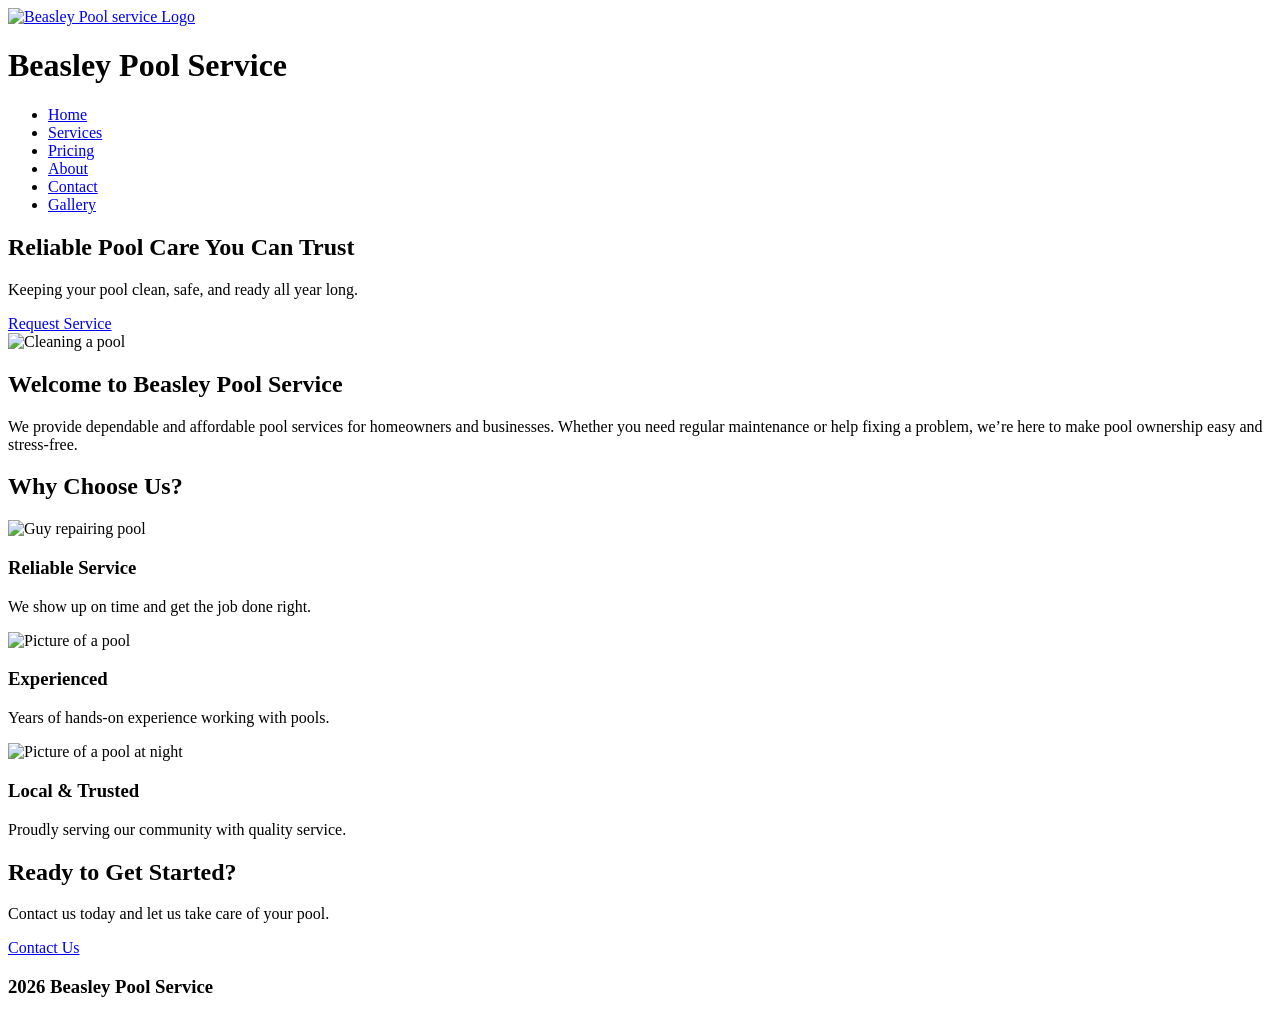
==== index.htm @ a2a042e2 "Add files via upload" ====
<!doctype html>
<html lang="en">
	<head>
		<meta charset="UTF-8">
		<meta name="viewport" content="width=device-width, intial-scale=1.0">
		<title>Beasley Pool Service</title>
		<link rel ="stylesheet" href="style.css">
	</head>
	<body>
		<header class="header">
			<div class="logo-container">
				<a href="index.htm">
					<img src="img/logo.png" alt="Beasley Pool service Logo" class="logo">
				</a>
				<h1>Beasley Pool Service</h1>
			</div>
			<nav>
				<ul>
					<li><a href="index.htm">Home</a></li>
					<li><a href="services.htm">Services</a></li>
					<li><a href="Pricing.htm">Pricing</a></li>
					<li><a href="about.htm">About</a></li>
					<li><a href="contact.htm">Contact</a></li>
					<li><a href="gallery.htm">Gallery</a></li>
				</ul>
			</nav>
		</header>
		<main>
			<section class="banner">
				<h2>Reliable Pool Care You Can Trust</h2>
				<p>Keeping your pool clean, safe, and ready all year long. </p>
				<a href="contact.htm" class="btn">Request Service</a>
			</section>
			<section class="welcome">
				<img src=" img/clean.png" alt=" Cleaning a pool">
				<h2>Welcome to Beasley Pool Service</h2>
				<p>We provide dependable and affordable pool services for homeowners and businesses.
    				Whether you need regular maintenance or help fixing a problem, we’re here to make
				pool ownership easy and stress-free.</p>
			</section>
			<section class="why">
				<h2>Why Choose Us?</h2>
				<div class="features">
					<div>
						<img src="img/repair.png" alt="Guy repairing pool">
						<h3>Reliable Service</h3>
						<p>We show up on time and get the job done right.</p>
					</div>
					<div>
						<img src=" img/pools.png" alt=" Picture of a pool">
						<h3>Experienced</h3>
						<p>Years of hands-on experience working with pools.</p>
					</div>
					<div>
						<img src=" img/nightpool.png" alt=" Picture of a pool at night">
						<h3>Local & Trusted</h3>
						<p>Proudly serving our community with quality service.</p>
					</div>
				</div>
			</section>
			<section class="cta">
				<h2>Ready to Get Started?</h2>
   				<p>Contact us today and let us take care of your pool.</p>
				<a href="contact.htm" class="btn">Contact Us</a>
			</section>
		</main>
	<footer>
		<h3>2026 Beasley Pool Service</h3>
	</footer>
	</body>
</html>
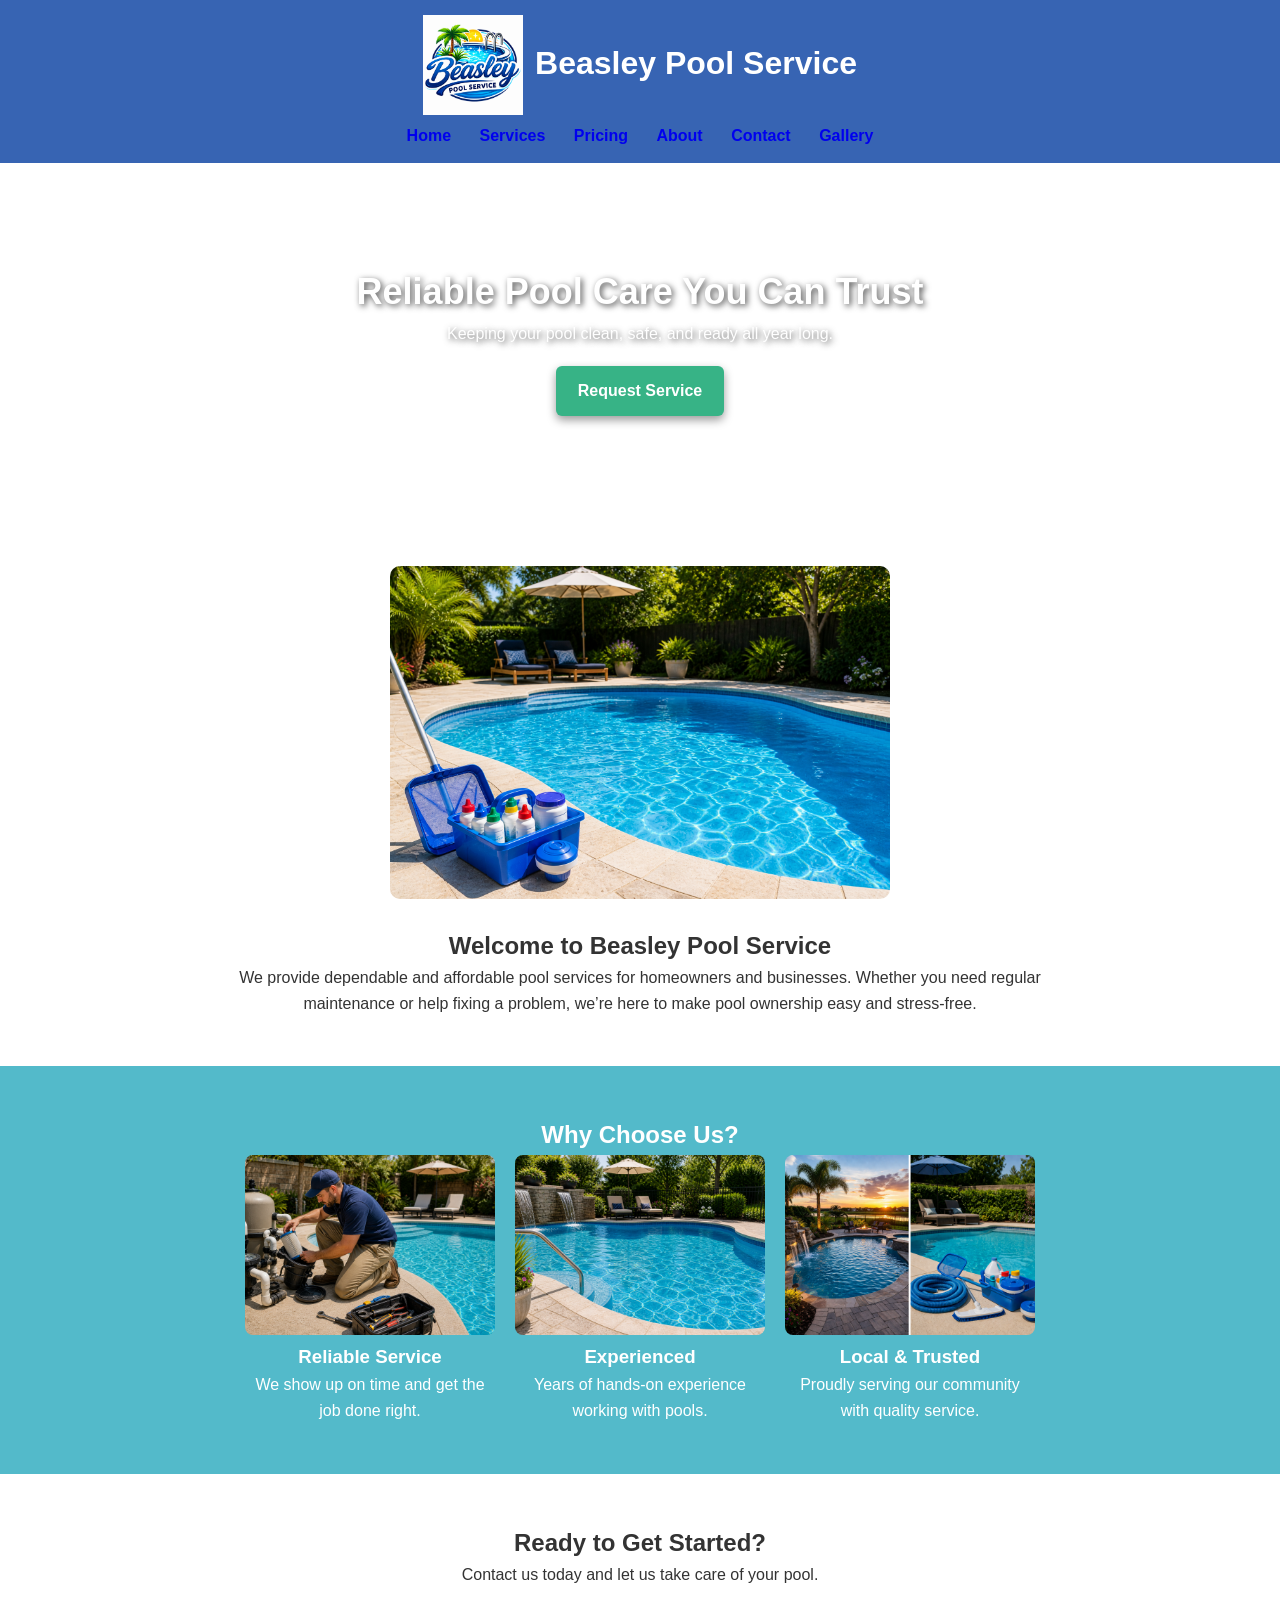
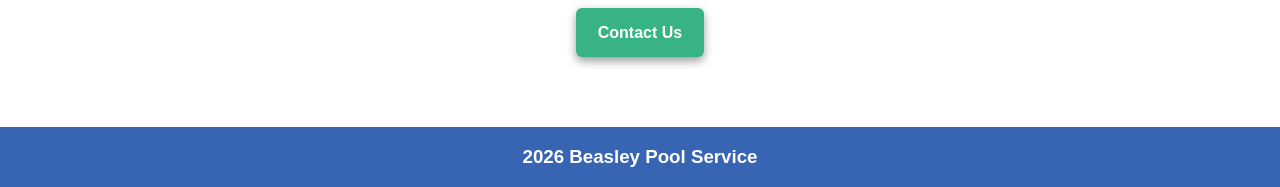
==== commit dc22f223: "Add files via upload" ====
--- a/index.htm
+++ b/index.htm
@@ -10,7 +10,7 @@
 		<header class="header">
 			<div class="logo-container">
 				<a href="index.htm">
-					<img src="img/logo.png" alt="Beasley Pool service Logo" class="logo">
+					<img src="logo.png" alt="Beasley Pool service Logo" class="logo">
 				</a>
 				<h1>Beasley Pool Service</h1>
 			</div>
@@ -32,7 +32,7 @@
 				<a href="contact.htm" class="btn">Request Service</a>
 			</section>
 			<section class="welcome">
-				<img src=" img/clean.png" alt=" Cleaning a pool">
+				<img src="clean.png" alt=" Cleaning a pool">
 				<h2>Welcome to Beasley Pool Service</h2>
 				<p>We provide dependable and affordable pool services for homeowners and businesses.
     				Whether you need regular maintenance or help fixing a problem, we’re here to make
@@ -42,17 +42,17 @@
 				<h2>Why Choose Us?</h2>
 				<div class="features">
 					<div>
-						<img src="img/repair.png" alt="Guy repairing pool">
+						<img src="repair.png" alt="Guy repairing pool">
 						<h3>Reliable Service</h3>
 						<p>We show up on time and get the job done right.</p>
 					</div>
 					<div>
-						<img src=" img/pools.png" alt=" Picture of a pool">
+						<img src="pools.png" alt=" Picture of a pool">
 						<h3>Experienced</h3>
 						<p>Years of hands-on experience working with pools.</p>
 					</div>
 					<div>
-						<img src=" img/nightpool.png" alt=" Picture of a pool at night">
+						<img src="nightpool.png" alt=" Picture of a pool at night">
 						<h3>Local & Trusted</h3>
 						<p>Proudly serving our community with quality service.</p>
 					</div>
--- a/style.css
+++ b/style.css
@@ -0,0 +1,315 @@
+/*
+Green: #37b386
+Blue: #3764b3
+sky blue : #53baca
+Dark Teal: #4e919c
+Blue green:#37b3a5
+Dark gray: #333333
+light gray: #cccccc
+*/
+* {
+	margin:0;
+	padding:0;
+	box-sizing: border-box;
+}
+body {
+	font-family: 'Arial', sans-serif;
+	color: #333;
+	line-height: 1.6;
+}
+.header {
+	background: #3764b3;
+	color: #ffffff;
+	padding: 15px;
+	text-align: center;
+}
+.logo-container {
+	display: flex;
+	align-items: center;
+	justify-content: center;
+	gap: 12px;
+}
+.logo {
+	width: 100px;
+	height: auto;
+}
+header h1 {
+	margin-bottom: 10px;
+}
+nav ul {
+	list-style: none;
+}
+nav ul li {
+	display: inline;
+	margin: 0 12px;
+}
+nav ul li a {
+	text-decoration: none;
+	font-weight: bold;
+}
+nav ul li a:hover {
+	text-decoration: underline;
+	color:white;
+}
+.banner {
+	background: url("img/pool.png") center/cover no-repeat;
+	color: white;
+	text-align: center;
+	padding: 100px 20px;
+	position: relative;
+}
+.banner h2,.hero p, .hero.btn {
+	position: relative;
+}
+.banner h2 {
+	font-size: 36px;
+	font-weight: bold;
+	text-shadow: 2px 2px 6px rgba(0,0,0,0.7);
+}
+.banner p {
+	text-shadow: 2px 2px 6px rgba(0,0,0,0.7);
+}
+.btn {
+	display: inline-block;
+	background: #37b386;
+	color: #ffffff;
+	padding: 12px 22px;
+	margin-top: 20px;
+	text-decoration: none;
+	border-radius: 6px;
+	font-weight: bold;
+	transition: 0.3s;
+	box-shadow: 0 4px 10px rgba(0,0,0,0.4);
+}
+.btn:hover {
+	background: #37b3a5;
+}
+.welcome{
+	padding: 50px 20px;
+	text-align: center;
+	max-width: 900px;
+	margin: auto;
+}
+.welcome img{
+	width: 100%;
+	max-width: 500px;
+	border-radius: 10px;
+	margin-bottom: 20px;
+}
+.why {
+	background: #53baca;
+	color: #ffffff;
+	padding: 50px 20px;
+	text-align: center;
+}
+.features {
+	display: flex;
+	flex-direction: column;
+	align-items: center;
+	gap: 20px;
+	
+}
+.features img {
+	width: 100%;
+	max-width:250px;
+	height: 180px;
+	object-fit: cover;
+	border-radius: 8px;
+}
+.features div {
+	max-width: 300px;
+	width:100%;
+}
+.page-title {
+	text-align: center;
+	padding: 40px 20px;
+}
+.services-grid {
+	display: grid;
+	grid-template-columns: 1fr;
+	gap: 20px;
+	padding: 20px;	
+}
+.service-card {
+	background: #ffffff;
+	border-radius: 10px;
+	padding: 15px;
+	text-align: center;
+	box-shadow: 0 4px 10px rgba(0,0,0,0.1);
+}
+.service-card img {
+	width:100%;
+	height: 380px;
+	object-fit: cover;
+	border-radius: 8px;
+}
+.pricing-grid {
+	display: grid;
+	grid-template-columns: repeat(auto-fit, minmax(250px, 1fr));
+	width: 100%;
+	margin: 0 auto;
+	gap: 20px;
+	padding: 20px;
+}
+.price-card {
+	background: #ffffff;
+	border-radius: 10px;
+	padding: 20px;
+	text-align: center;
+	box-shadow: 0 4px 10px rgba(0,0,0,0.1);
+}
+.price-card h3 {
+	margin-bottom: 10px;
+}
+.price {
+	font-size: 24px;
+	font-weight: bold;
+	color: #3764b3;
+	margin: 10px 0;
+}
+.price-card ul {
+	list-style: none;
+	padding: 0;
+}
+.price-card li {
+	margin: 5px 0;
+}
+.about {
+	padding: 40px 20px;
+}
+.about-container {
+	display: flex;
+	flex-direction: column;
+	text-align: center;
+	gap: 20px;
+}
+.about-text {
+	max-width: 100%;
+}
+.about image {
+	flex: 1;
+	display: flex;
+	justify-content: center;
+}
+.about-image img{
+	width: 100%;
+	max-width: 300px;
+}
+.about p {
+	margin: 15px 0;
+	line-height: 1.6;
+}
+.about h2{
+	margin-bottom: 20px;
+	text-align: center;
+}
+.contact {
+	padding: 50px 20px;
+	text-align: center;
+}
+.contact-container {
+	display: flex;
+	flex-direction: column;
+	gap: 30px;
+	margin: 0 auto;
+	max-width: 1000px
+}
+.contact-form {
+	display: flex;
+	flex-direction: column;
+	gap: 15px;
+	width: 100%;
+	max-width: 400px;
+}
+.contact-form input:focus, .contact-form select:focus, .contact-form textarea:focus {
+	outline: none;
+	padding: 12px;
+	width: 100%;
+	border-radius: 6px;
+	border: 1px solid #37b3a5;
+	box-shadow: 0 0 5px rgba(55,179,165,.5);
+	font-size: 16px;
+}
+.contact-info {
+	background: #f5f5f5;
+	padding: 20px;
+	border-radius: 10px;
+	width:300px;
+}
+.gallery-grid {
+	display: grid;
+	grid-template-columns: 1fr;
+	gap: 15px;
+	padding: 20px;
+	max-width: 900px;
+	margin: 0 auto;
+	justify-items: center;	
+}
+.gallery img {
+	width: 100%;
+	max-width: 700px;
+	height: auto;
+	margin: 0 auto;
+	display: block;
+	border-radius: 10px;
+}
+.gallery h2 {
+	text-align: center;
+	margin-bottom: 20px;
+}
+
+.cta {
+	padding: 50px 20px;
+	text-align: center;
+	width: 100%;
+}
+footer {
+	background: #3764b3;
+	color: #ffffff;
+	text-align: center;
+	padding: 15px;
+	margin-top: 20px;
+}
+@media (min-width: 900px) {
+
+	.features {
+		flex-direction: row;
+		justify-content: center;
+	align-items: stretch;
+	}
+	.features div {
+		width: 250px;
+	}
+	.services-grid {
+		grid-template-columns: repeat(2, 1fr);
+	}
+	.about-container {
+		flex-direction: row;
+		text-align: left;
+		justify-content: center;
+		align-items: center;
+		gap: 40px;
+	}
+	.about-text {
+		max-width: 500px;
+	}
+	.about-image img {
+		max-width: 400px;
+	}
+	.contact-container {
+		flex-direction:row;
+		justify-content: center;
+		align-items: flex-start;
+		gap: 40px;
+	}
+	.contact-form {
+		width: 400px;
+	}
+	.contact-info {
+		width: 300px;
+		text-align: left;
+	}
+	.gallery {
+		grid-template-columns: repeat(3, 1fr);
+	}
+}
